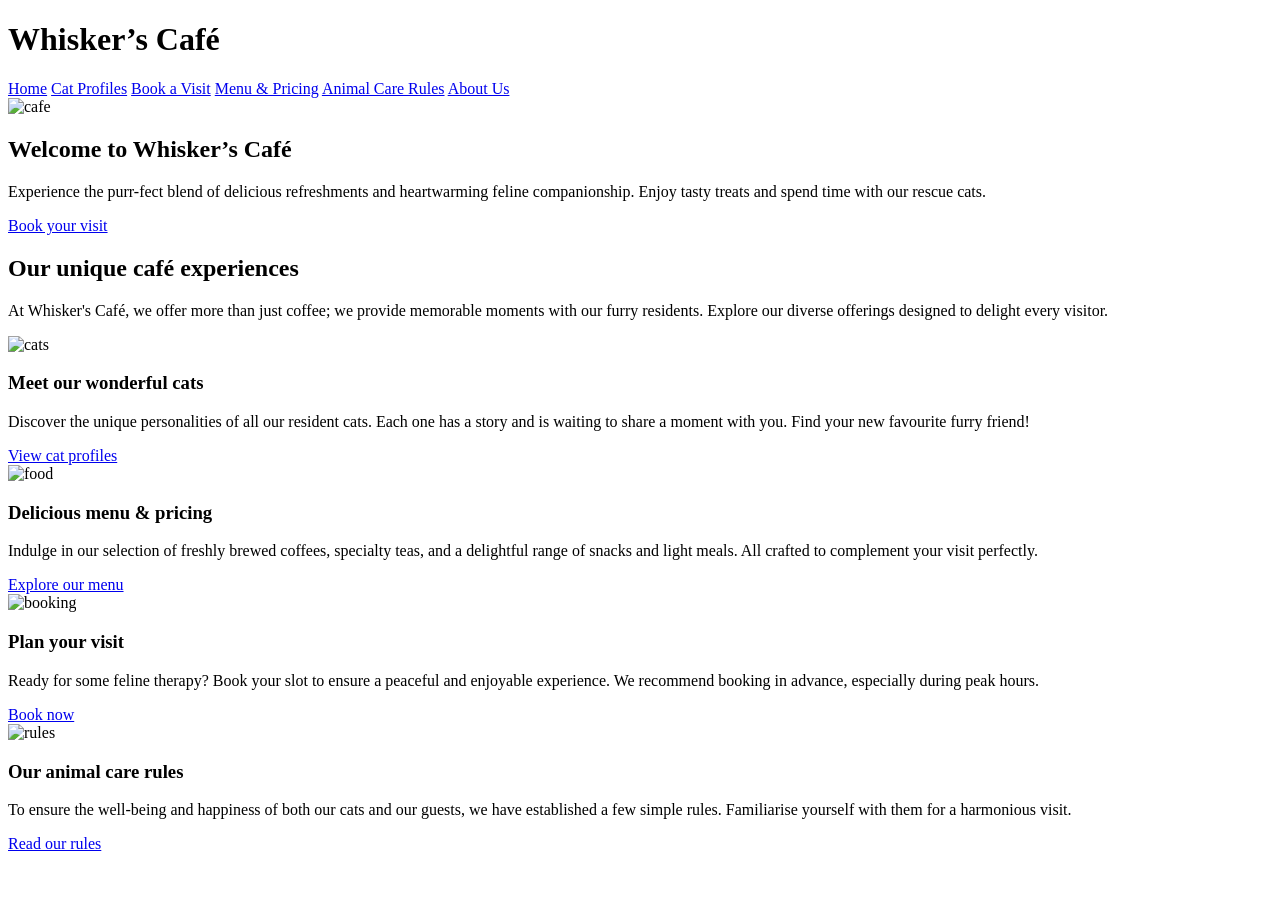
==== index.html @ c4c4ff37 "sadsd" ====
<!DOCTYPE html>
<html lang="en">
<head>
    <meta charset="UTF-8">
    <title>Whisker's cafe</title>
<link rel="stylesheet" href="CSS/styles.css">
</head>




<body>



<header class="header">
    <h1>Whisker’s Café</h1>

    <nav>
        <a href="index.html">Home</a>
        <a href="catprofiles.html">Cat Profiles</a>
        <a href="bookavisit.html">Book a Visit</a>
        <a href="menuandpricing.html">Menu & Pricing</a>
        <a href="animalcarerules.html">Animal Care Rules</a>
        <a href="aboutus.html">About Us</a>
    </nav>
</header>



<!-- HERO -->  

<section class="hero">
    <img src="Assets/HomeAsset11.webp" alt="cafe">

    <div class="hero-text">
        <h2>Welcome to Whisker’s Café</h2>
        <p>
            Experience the purr-fect blend of delicious refreshments and heartwarming feline companionship.
            Enjoy tasty treats and spend time with our rescue cats.
        </p>

        <a href="bookavisit.html" class="btn">Book your visit</a>
    </div>
</section>


<!-- FEATURES -->
<section class="features">
    <h2>Our unique café experiences</h2>
    <p>
        At Whisker's Café, we offer more than just coffee; we provide memorable moments with our furry residents. Explore our diverse offerings designed to delight every visitor.
    </p>

    <div class="cards">

        <div class="card">
            <img src="Assets/HomeAsset1.webp" alt="cats">
            <h3>Meet our wonderful cats</h3>
            <p>Discover the unique personalities of all our resident cats. Each one has a story and is waiting to share a moment with you. Find your new favourite furry friend!

</p>
            <a href="catprofiles.html" class="btn">View cat profiles</a>
        </div>

        <div class="card">
            <img src="Assets/HomeAsset2.jpg" alt="food">
            <h3>Delicious menu & pricing</h3>
            <p>Indulge in our selection of freshly brewed coffees, specialty teas, and a delightful range of snacks and light meals. All crafted to complement your visit perfectly.</p>
            <a href="menuandpricing.html" class="btn">Explore our menu</a>
        </div>

    </div>
</section>

<div class="cards">

    <div class="card">
        <img src="Assets/HomeAsset3.jpeg" alt="booking">
        <h3>Plan your visit</h3>
        <p>
            Ready for some feline therapy? Book your slot to ensure a peaceful and enjoyable experience. We recommend booking in advance, especially during peak hours.
        </p>
        <a href="bookavisit.html" class="btn">Book now</a>
    </div>

    <div class="card">
        <img src="Assets/HomeAsset4.jpg" alt="rules">
        <h3>Our animal care rules</h3>
        <p>
            To ensure the well-being and happiness of both our cats and our guests, we have established a few simple rules. Familiarise yourself with them for a harmonious visit.
        </p>
        <a href="animalcarerules.html" class="btn">Read our rules</a>
    </div>

</div>


<script>
    const links = document.querySelectorAll("nav a");
    const currentPage = window.location.pathname.split("/").pop();

    links.forEach(link => {
        if (link.getAttribute("href") === currentPage) {
            link.classList.add("active");
        }
    });
</script>



</body>
</html>
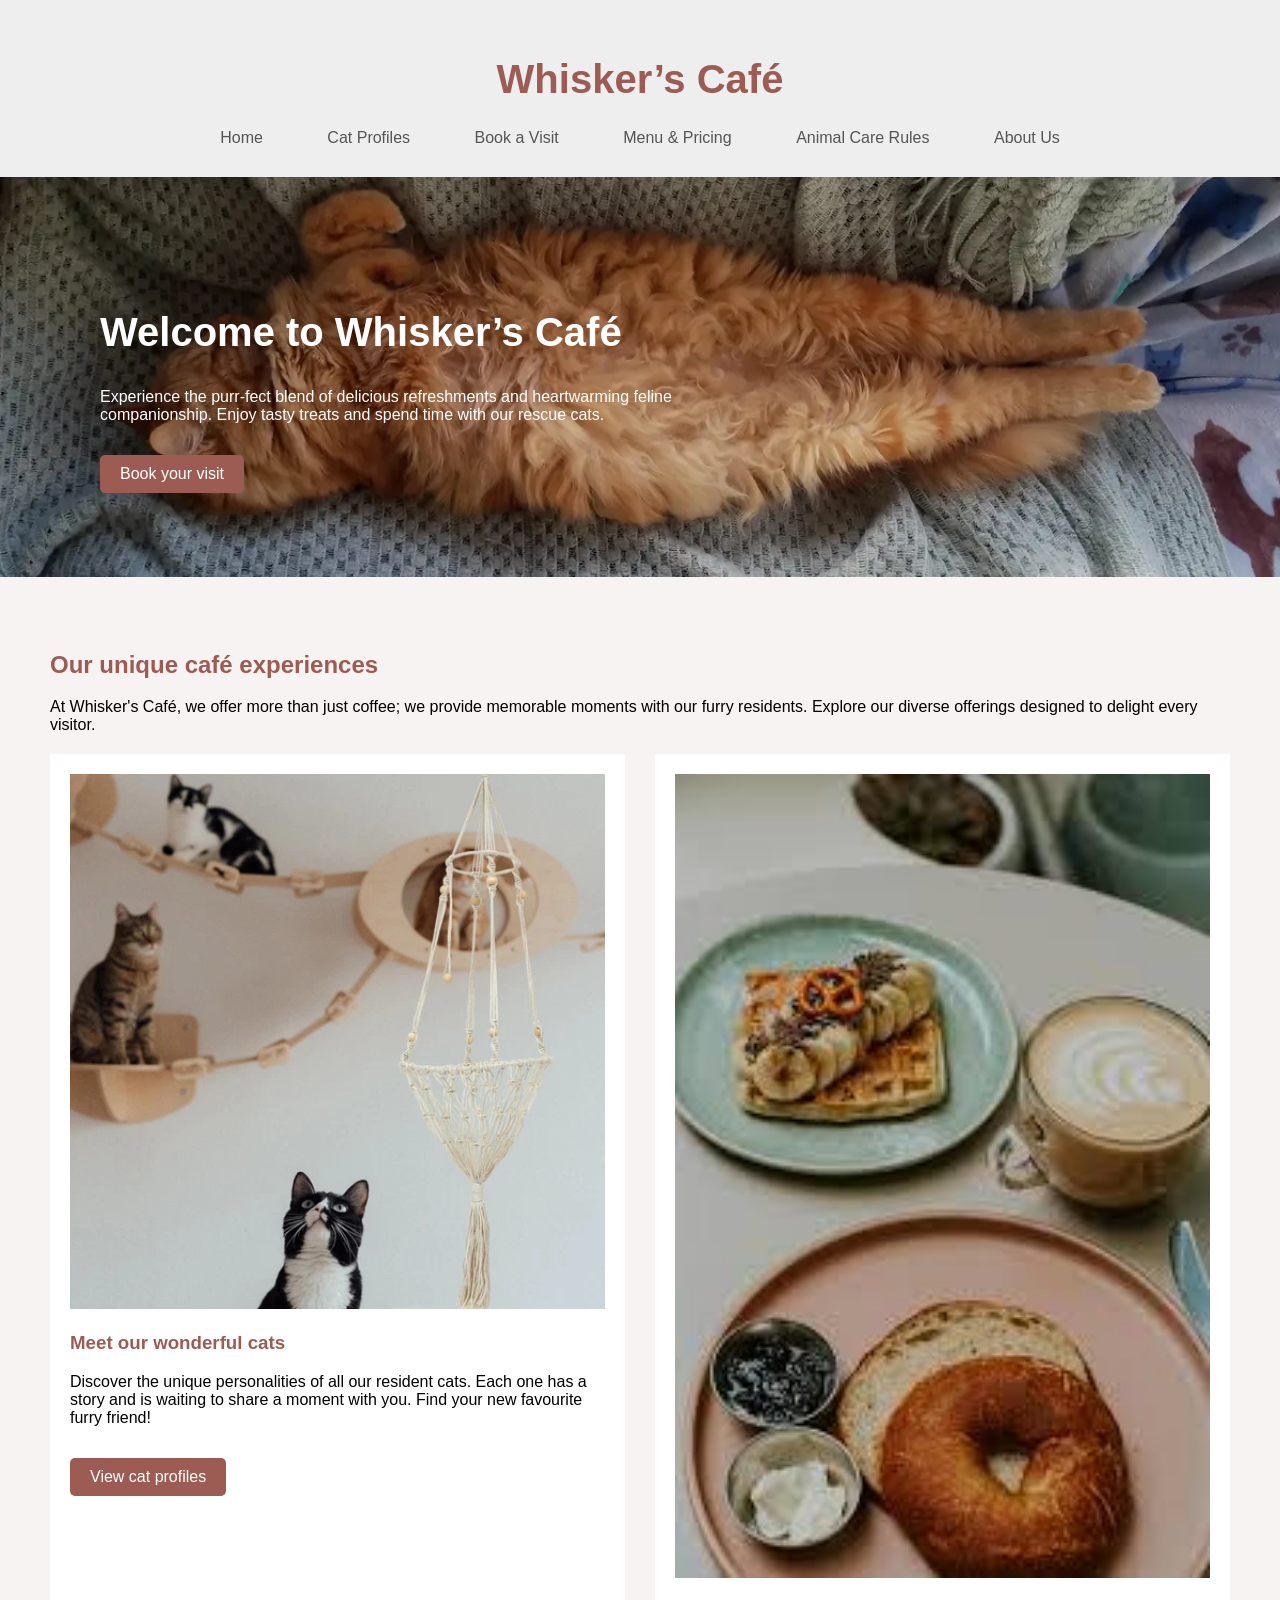
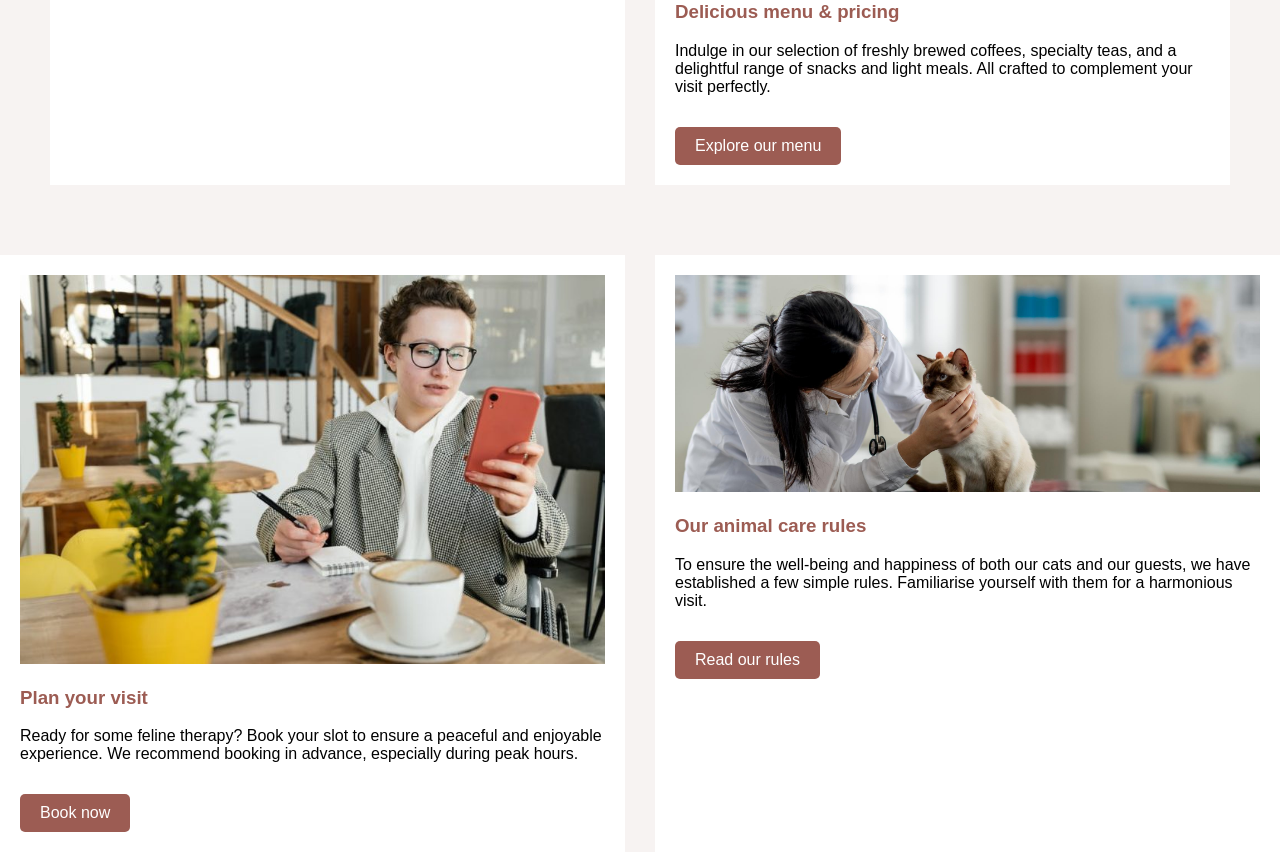
==== commit 956ab432: "CSS BETTER WORK" ====
--- a/index.html
+++ b/index.html
@@ -2,8 +2,8 @@
 <html lang="en">
 <head>
     <meta charset="UTF-8">
-    <title>Whisker's cafe</title>
-<link rel="stylesheet" href="CSS/styles.css">
+    <title>Whisker's Café</title>
+<link rel="stylesheet" href="../CSS/style.css">
 </head>
 
 
@@ -12,26 +12,27 @@
 <body>
 
 
-
+<!-- HEADER -->
 <header class="header">
-    <h1>Whisker’s Café</h1>
+        <h1>Whisker’s Café</h1>
+    </div>
 
     <nav>
-        <a href="index.html">Home</a>
-        <a href="catprofiles.html">Cat Profiles</a>
-        <a href="bookavisit.html">Book a Visit</a>
-        <a href="menuandpricing.html">Menu & Pricing</a>
-        <a href="animalcarerules.html">Animal Care Rules</a>
-        <a href="aboutus.html">About Us</a>
+        <a href="Homepage.html">Home</a>
+        <a href="CatProfiles.html">Cat Profiles</a>
+        <a href="BookAVisit.html">Book a Visit</a>
+        <a href="MenuAndPricing.html">Menu & Pricing</a>
+        <a href="AnimalCareRules.html">Animal Care Rules</a>
+        <a href="AboutUs.html">About Us</a>
     </nav>
+    
 </header>
-
 
 
 <!-- HERO -->  
 
 <section class="hero">
-    <img src="Assets/HomeAsset11.webp" alt="cafe">
+    <img src="../Assets/HomeAsset11.webp" alt="cafe">
 
     <div class="hero-text">
         <h2>Welcome to Whisker’s Café</h2>
@@ -40,7 +41,7 @@
             Enjoy tasty treats and spend time with our rescue cats.
         </p>
 
-        <a href="bookavisit.html" class="btn">Book your visit</a>
+        <a href="BookAVisit.html" class="btn">Book your visit</a>
     </div>
 </section>
 
@@ -55,19 +56,19 @@
     <div class="cards">
 
         <div class="card">
-            <img src="Assets/HomeAsset1.webp" alt="cats">
+            <img src="../Assets/HomeAsset1.webp" alt="cats">
             <h3>Meet our wonderful cats</h3>
             <p>Discover the unique personalities of all our resident cats. Each one has a story and is waiting to share a moment with you. Find your new favourite furry friend!
 
 </p>
-            <a href="catprofiles.html" class="btn">View cat profiles</a>
+            <a href="CatProfiles.html" class="btn">View cat profiles</a>
         </div>
 
         <div class="card">
-            <img src="Assets/HomeAsset2.jpg" alt="food">
+            <img src="../Assets/HomeAsset2.jpg" alt="food">
             <h3>Delicious menu & pricing</h3>
             <p>Indulge in our selection of freshly brewed coffees, specialty teas, and a delightful range of snacks and light meals. All crafted to complement your visit perfectly.</p>
-            <a href="menuandpricing.html" class="btn">Explore our menu</a>
+            <a href="MenuAndPricing.html" class="btn">Explore our menu</a>
         </div>
 
     </div>
@@ -76,24 +77,28 @@
 <div class="cards">
 
     <div class="card">
-        <img src="Assets/HomeAsset3.jpeg" alt="booking">
+        <img src="../Assets/HomeAsset3.jpeg" alt="booking">
         <h3>Plan your visit</h3>
         <p>
             Ready for some feline therapy? Book your slot to ensure a peaceful and enjoyable experience. We recommend booking in advance, especially during peak hours.
         </p>
-        <a href="bookavisit.html" class="btn">Book now</a>
+        <a href="BookAVisit.html" class="btn">Book now</a>
     </div>
 
     <div class="card">
-        <img src="Assets/HomeAsset4.jpg" alt="rules">
+        <img src="../Assets/HomeAsset4.jpg" alt="rules">
         <h3>Our animal care rules</h3>
         <p>
             To ensure the well-being and happiness of both our cats and our guests, we have established a few simple rules. Familiarise yourself with them for a harmonious visit.
         </p>
-        <a href="animalcarerules.html" class="btn">Read our rules</a>
+        <a href="AnimalCareRules.html" class="btn">Read our rules</a>
     </div>
 
 </div>
+
+
+</body>
+</html>
 
 
 <script>
@@ -106,10 +111,3 @@
         }
     });
 </script>
-
-
-
-</body>
-</html>
-
-
--- a/CSS/style.css
+++ b/CSS/style.css
@@ -0,0 +1,576 @@
+
+
+body {
+    margin: 0;
+    font-family: Arial, sans-serif;
+    background: #f7f3f2;
+}
+
+/* HEADER */
+.header {
+    text-align: center;
+    padding: 30px;
+    background: #eee;
+}
+
+.logo {
+    display: flex;
+    justify-content: center;
+    align-items: center;
+    gap: 15px;
+}
+
+.logo img {
+    width: 60px;
+}
+
+.header h1 {
+    color: #9c5c53;
+    font-size: 40px;
+}
+
+nav {
+    margin-top: 20px;
+}
+
+nav a {
+    margin: 0 15px;
+    text-decoration: none;
+    color: #555;
+    padding: 8px 15px;
+}
+
+nav a.active,
+nav a:hover {
+    background: #9c5c53;
+    color: white;
+    border-radius: 5px;
+}
+
+/* HERO */
+.hero {
+    position: relative;
+}
+
+.hero img {
+    width: 100%;
+    height: 400px;
+    object-fit: cover;
+}
+
+.hero-text {
+    position: absolute;
+    top: 100px;
+    left: 100px;
+    color: white;
+    max-width: 600px;
+}
+
+.hero-text h2 {
+    font-size: 40px;
+}
+
+.hero-text p {
+    margin-top: 10px;
+}
+
+.btn {
+    display: inline-block;
+    margin-top: 15px;
+    background: #9c5c53;
+    color: white;
+    padding: 10px 20px;
+    text-decoration: none;
+    border-radius: 5px;
+}
+
+/* FEATURES */
+.features {
+    padding: 50px;
+}
+
+.features h2 {
+    color: #9c5c53;
+}
+
+.cards {
+    display: flex;
+    gap: 30px;
+    margin-top: 20px;
+}
+
+.card {
+    background: white;
+    padding: 15px;
+    width: 50%;
+}
+
+.card img {
+    width: 100%;
+}
+
+.card h3 {
+    color: #9c5c53;
+}
+
+
+
+.hero img {
+    opacity: 1;  /* 0 = invisible, 1 = normal */
+}
+
+
+.cards {
+    display: flex;
+    gap: 30px;
+    margin-top: 20px;
+}
+
+.card {
+    width: 50%;
+    background: white;
+    padding: 20px;
+}
+
+/* THIS ADDS SPACE BETWEEN ROWS */
+.cards + .cards {
+    margin-top: 40px;
+}
+
+
+
+/* INTRO SECTION */
+.intro {
+    text-align: center;
+    padding: 60px 20px;
+}
+
+.intro h2 {
+    color: #9c5c53;
+    font-size: 40px;
+}
+
+.intro p {
+    max-width: 700px;
+    margin: auto;
+}
+
+/* CAT ROWS */
+.cat-row {
+    display: flex;
+    align-items: center;
+    padding: 50px;
+    gap: 40px;
+}
+
+.cat-row img {
+    width: 50%;
+    height: 400px;
+    object-fit: cover;
+}
+
+.cat-text {
+    width: 50%;
+}
+
+.cat-text h3 {
+    color: #9c5c53;
+    font-size: 30px;
+}
+
+.cat-text p {
+    margin-top: 10px;
+}
+
+/* REVERSE LAYOUT */
+.cat-row.reverse {
+    flex-direction: row-reverse;
+}
+
+
+
+/* BOOKING HERO */
+.booking-hero {
+    text-align: center;
+    padding: 80px 20px;
+    background: #9c5c53;
+    color: white;
+}
+
+.booking-hero h2 {
+    font-size: 45px;
+}
+
+.booking-hero p {
+    max-width: 600px;
+    margin: 20px auto;
+}
+
+/* LIGHT BUTTON */
+.light-btn {
+    background: white;
+    color: #9c5c53;
+}
+
+/* WHY VISIT */
+.why-visit {
+    padding: 60px 50px;
+    text-align: center;
+}
+
+.why-visit h2 {
+    color: #9c5c53;
+    font-size: 40px;
+}
+
+.visit-cards {
+    display: flex;
+    gap: 30px;
+    margin-top: 40px;
+}
+
+.visit-card {
+    width: 33%;
+    text-align: left;
+}
+
+/* INFO SECTION */
+.info {
+    background: #eee;
+    padding: 60px;
+    text-align: center;
+}
+
+.info h2 {
+    color: #9c5c53;
+}
+
+
+/* EXTRA INFO SECTION */
+.extra-info {
+    padding: 60px 100px;
+}
+
+.info-block {
+    margin-bottom: 50px;
+}
+
+.info-block h3 {
+    color: #9c5c53;
+    font-size: 28px;
+}
+
+.info-block p {
+    max-width: 700px;
+    margin: 15px 0;
+}
+
+
+.extra-info {
+    width: 70%;
+    margin: auto;
+}
+
+
+
+
+
+/* MENU INTRO */
+.menu-intro {
+    text-align: center;
+    padding: 60px 20px;
+}
+
+.menu-intro h2 {
+    color: #9c5c53;
+    font-size: 40px;
+}
+
+/* MENU SECTION */
+.menu-section {
+    width: 60%;
+    margin: auto;
+    padding: 40px 0;
+    text-align: center;
+}
+
+.menu-section h2 {
+    color: #9c5c53;
+}
+
+/* TABLE STYLE */
+table {
+    width: 100%;
+    margin: 30px 0;
+    border-collapse: collapse;
+}
+
+th {
+    background: #9c5c53;
+    color: white;
+    padding: 10px;
+    text-align: left;
+}
+
+td {
+    padding: 10px;
+    border-bottom: 1px solid #ccc;
+}
+
+.ready {
+    background: #9c5c53;
+    color: white;
+    text-align: center;
+    padding: 100px 20px;
+}
+
+.ready h2 {
+    font-size: 50px;
+    margin-bottom: 20px;
+}
+
+.ready p {
+    max-width: 600px;
+    margin: 0 auto 20px auto;
+    font-size: 16px;
+}
+
+
+
+/* BUTTON STYLE */
+.light-btn {
+    background: white;
+    color: #9c5c53;
+    padding: 10px 20px;
+    text-decoration: none;
+    border-radius: 5px;
+}
+
+
+.light-btn:hover {
+    background: #f3e1de;
+}
+
+
+/* RULES INTRO */
+.rules-intro {
+    text-align: center;
+    padding: 60px 20px;
+}
+
+
+.rules-intro h2 {
+    color: #9c5c53;
+    font-size: 40px;
+}
+
+/* HEADER */
+.rules-header {
+    padding: 40px 20px;
+    text-align: center;
+}
+
+.rules-header h2 {
+    color: #9c5c53;
+}
+
+.rules-container {
+    padding: 50px 0;
+}
+
+/* CENTER CONTENT (IMPORTANT) */
+.rules-wrapper {
+    width: 80%;
+    margin: auto;
+    display: flex;
+    gap: 60px;
+}
+
+/* TWO COLUMNS */
+.rules-column {
+    width: 50%;
+}
+
+/* EACH RULE */
+.rule {
+    position: relative;
+    margin-bottom: 30px;
+    padding-bottom: 20px;
+    border-bottom: 1px solid #ccc;
+}
+
+/* TEXT STYLE */
+.rule h3 {
+    color: #9c5c53;
+    font-size: 20px;
+}
+.rule p {
+    font-size: 14px;
+    margin-top: 8px;
+}
+/* ARROW ICON */
+.arrow {
+    position: absolute;
+    right: 0;
+    top: 0;
+    background: #9c5c53;
+    color: white;
+    width: 28px;
+    height: 28px;
+    border-radius: 50%;
+    text-align: center;
+    line-height: 28px;
+    font-size: 12px;
+}
+
+.rules-column {
+    width: 50%;
+}
+
+/* EACH RULE */
+.rule {
+    position: relative;
+    margin-bottom: 30px;
+    padding-bottom: 20px;
+    border-bottom: 1px solid #ccc;
+}
+
+.rule h3 {
+    color: #9c5c53;
+    font-size: 20px;
+}
+
+.rule p {
+    font-size: 14px;
+    margin-top: 8px;
+}
+
+.arrow {
+    position: absolute;
+    right: 0;
+    top: 0;
+    background: #9c5c53;
+    color: white;
+    width: 28px;
+    height: 28px;
+    border-radius: 50%;
+    text-align: center;
+    line-height: 28px;
+    font-size: 12px;
+}
+
+.rule:hover {
+    background: #f3e1de;
+}
+
+
+/* ABOUT INTRO */
+.about-intro {
+    text-align: center;
+    padding: 60px 20px;
+}
+
+.about-intro h2 {
+    color: #9c5c53;
+    font-size: 40px;
+}
+
+/* ROWS */
+
+.about-row {
+    display: flex !important;   /* forces layout */
+    align-items: center;
+    width: 100%;
+}
+
+.about-row img {
+    width: 50%;
+    height: 400px;
+    object-fit: cover;
+}
+
+.about-text {
+    width: 50%;
+    padding: 50px;
+}
+
+.about-bottom {
+    background: #b77d73;
+    color: white;
+    text-align: center;
+    padding: 100px 20px;
+}
+
+/* FIX QUOTE TEXT */
+.about-bottom p {
+    font-size: 28px;
+    max-width: 800px;
+    margin: auto;
+    line-height: 1.6;
+    font-weight: 500;
+}
+
+/* FIX SMALL TEXT */
+.about-bottom small {
+    display: block;
+    margin-top: 20px;
+    font-size: 14px;
+    color: #f5f5f5;
+}
+
+
+.about-bottom p {
+    color: white;
+}
+
+
+.about-row.reverse {
+    flex-direction: row-reverse;
+}
+
+
+/* TEXT STYLE */
+.about-text h3 {
+    color: #9c5c53;
+    font-size: 30px;
+}
+
+.about-text p {
+    margin: 20px 0;
+}
+
+/* BOTTOM SECTION */
+.rules-bottom {
+    background: #b77d73;
+    color: white;
+    text-align: center;
+    padding: 100px 20px;
+}
+
+/* FIX HEADING */
+.rules-bottom h2 {
+    font-size: 42px;
+    margin-bottom: 15px;
+    color: white;   /* IMPORTANT */
+}
+
+/* FIX PARAGRAPH */
+.rules-bottom p {
+    max-width: 650px;
+    margin: 0 auto 20px auto;
+    color: #f5f5f5;   /* lighter readable text */
+    line-height: 1.6;
+}
+
+/* BUTTON */
+.rules-bottom .btn {
+    display: inline-block;
+    background: white;
+    color: #b77d73;
+    padding: 10px 20px;
+    border-radius: 5px;
+
+}
+
+
+
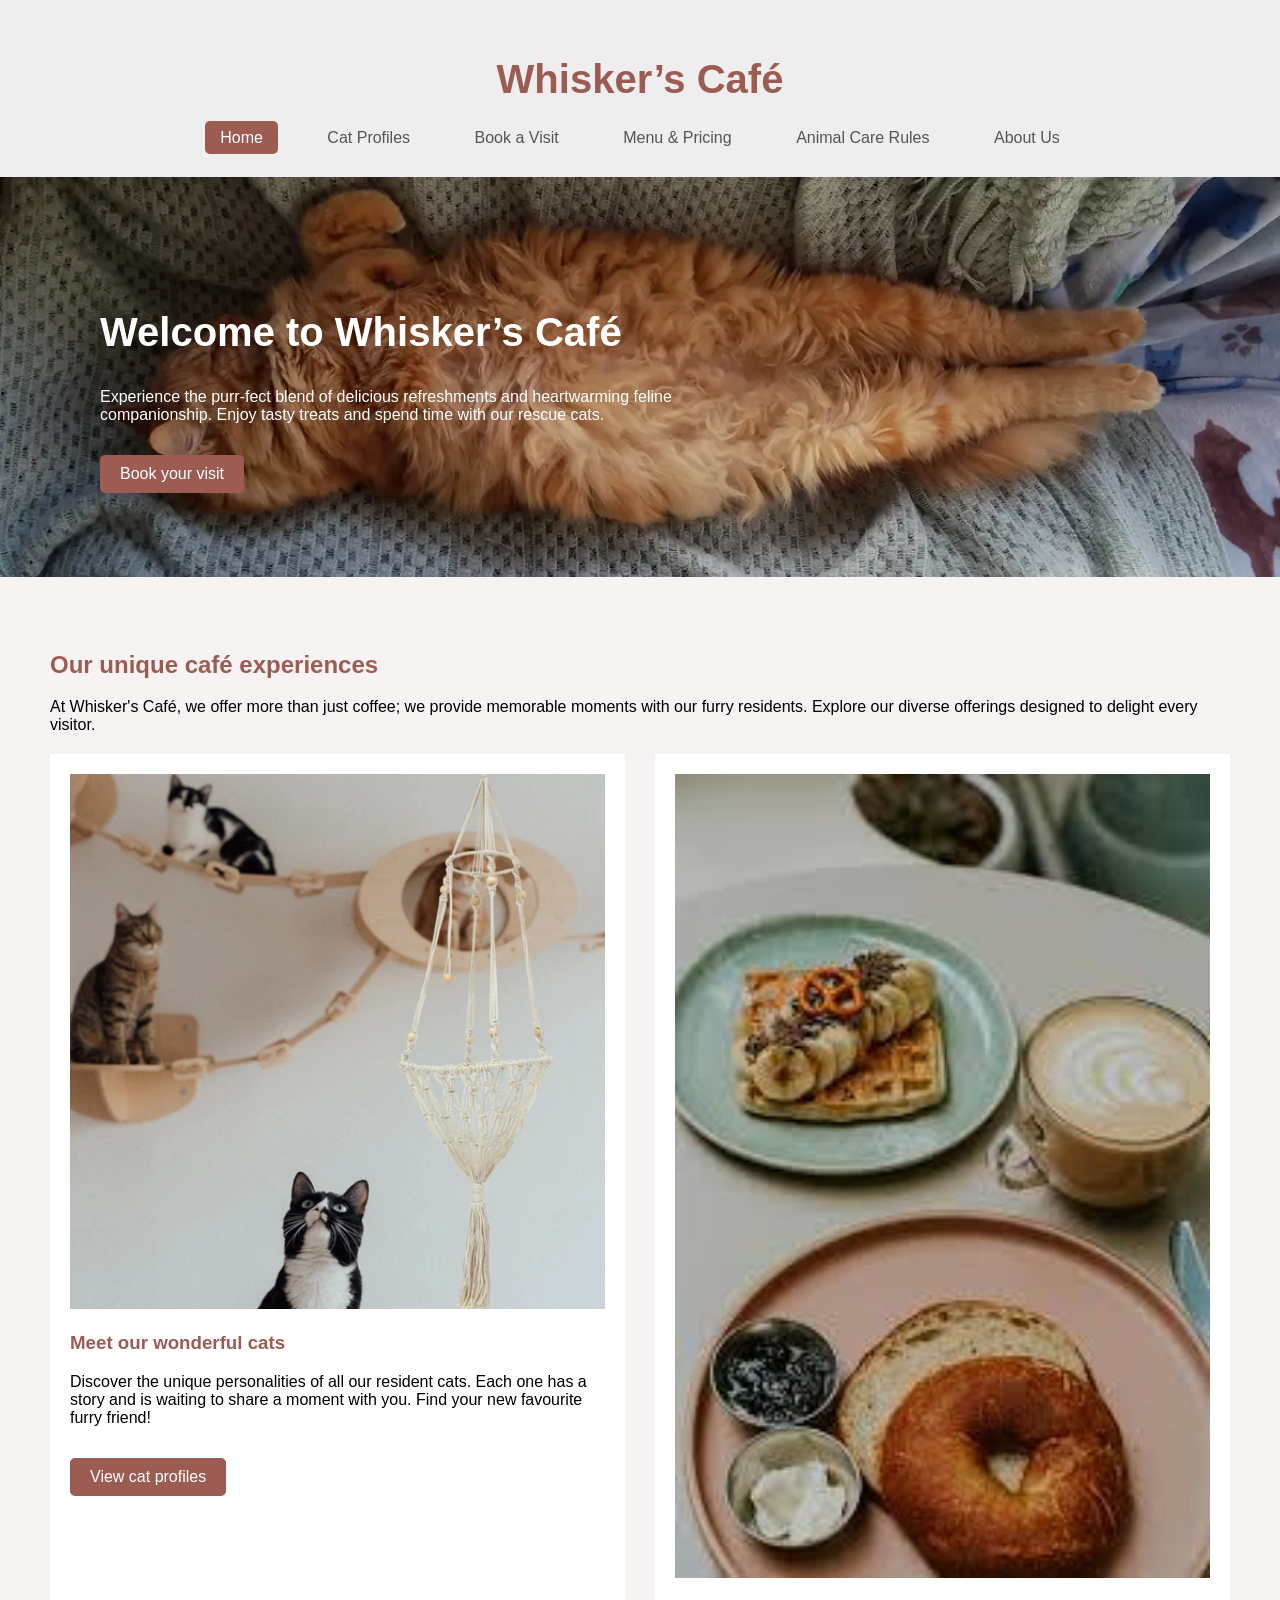
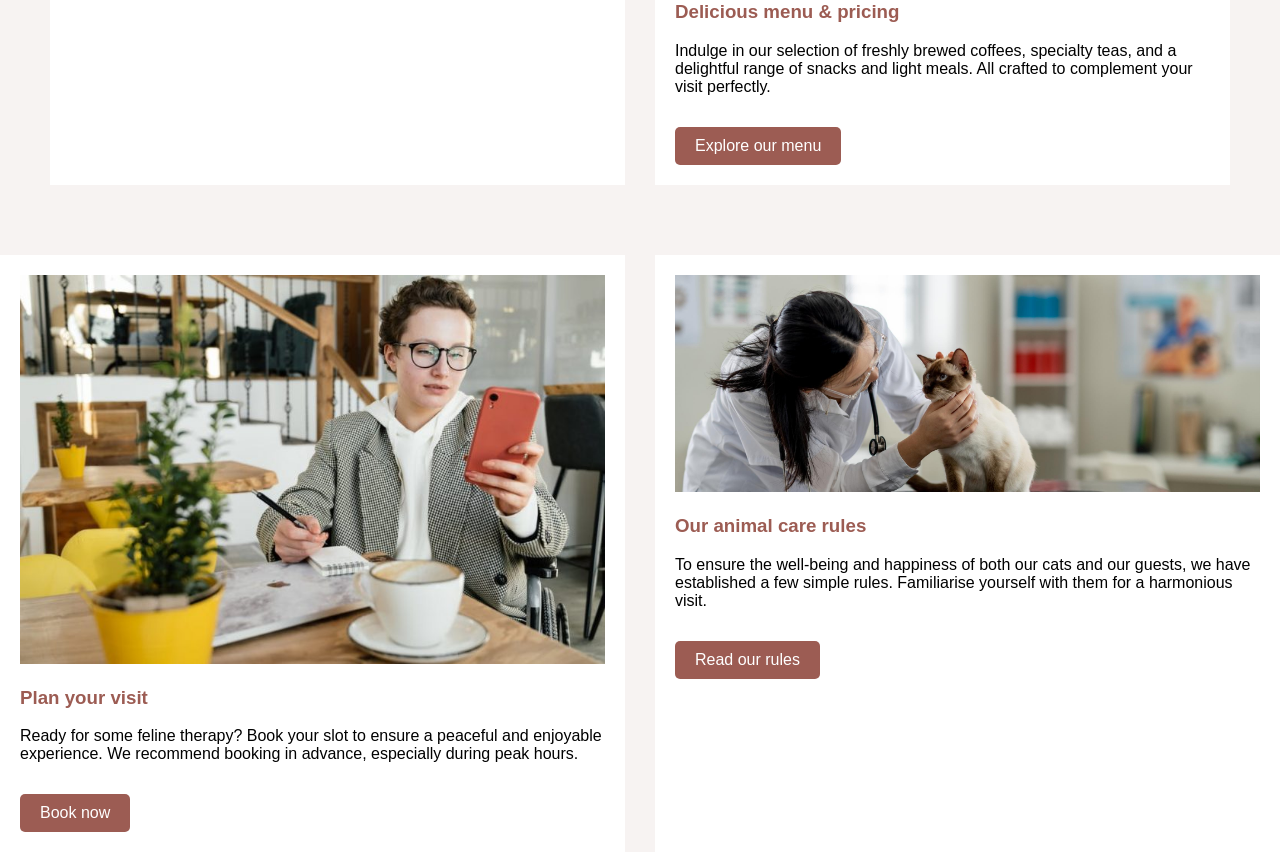
==== commit 9290f8cd: "Change" ====
--- a/index.html
+++ b/index.html
@@ -2,8 +2,8 @@
 <html lang="en">
 <head>
     <meta charset="UTF-8">
-    <title>Whisker's Café</title>
-<link rel="stylesheet" href="../CSS/style.css">
+    <title>Whisker's cafe</title>
+<link rel="stylesheet" href="./CSS/style.css">
 </head>
 
 
@@ -12,27 +12,26 @@
 <body>
 
 
-<!-- HEADER -->
+
 <header class="header">
-        <h1>Whisker’s Café</h1>
-    </div>
+    <h1>Whisker’s Café</h1>
 
     <nav>
-        <a href="Homepage.html">Home</a>
-        <a href="CatProfiles.html">Cat Profiles</a>
-        <a href="BookAVisit.html">Book a Visit</a>
-        <a href="MenuAndPricing.html">Menu & Pricing</a>
-        <a href="AnimalCareRules.html">Animal Care Rules</a>
-        <a href="AboutUs.html">About Us</a>
+        <a href="index.html">Home</a>
+        <a href="catprofiles.html">Cat Profiles</a>
+        <a href="bookavisit.html">Book a Visit</a>
+        <a href="menuandpricing.html">Menu & Pricing</a>
+        <a href="animalcarerules.html">Animal Care Rules</a>
+        <a href="aboutus.html">About Us</a>
     </nav>
-    
 </header>
+
 
 
 <!-- HERO -->  
 
 <section class="hero">
-    <img src="../Assets/HomeAsset11.webp" alt="cafe">
+    <img src="Assets/HomeAsset11.webp" alt="cafe">
 
     <div class="hero-text">
         <h2>Welcome to Whisker’s Café</h2>
@@ -41,7 +40,7 @@
             Enjoy tasty treats and spend time with our rescue cats.
         </p>
 
-        <a href="BookAVisit.html" class="btn">Book your visit</a>
+        <a href="bookavisit.html" class="btn">Book your visit</a>
     </div>
 </section>
 
@@ -56,19 +55,19 @@
     <div class="cards">
 
         <div class="card">
-            <img src="../Assets/HomeAsset1.webp" alt="cats">
+            <img src="Assets/HomeAsset1.webp" alt="cats">
             <h3>Meet our wonderful cats</h3>
             <p>Discover the unique personalities of all our resident cats. Each one has a story and is waiting to share a moment with you. Find your new favourite furry friend!
 
 </p>
-            <a href="CatProfiles.html" class="btn">View cat profiles</a>
+            <a href="catprofiles.html" class="btn">View cat profiles</a>
         </div>
 
         <div class="card">
-            <img src="../Assets/HomeAsset2.jpg" alt="food">
+            <img src="Assets/HomeAsset2.jpg" alt="food">
             <h3>Delicious menu & pricing</h3>
             <p>Indulge in our selection of freshly brewed coffees, specialty teas, and a delightful range of snacks and light meals. All crafted to complement your visit perfectly.</p>
-            <a href="MenuAndPricing.html" class="btn">Explore our menu</a>
+            <a href="menuandpricing.html" class="btn">Explore our menu</a>
         </div>
 
     </div>
@@ -77,28 +76,24 @@
 <div class="cards">
 
     <div class="card">
-        <img src="../Assets/HomeAsset3.jpeg" alt="booking">
+        <img src="Assets/HomeAsset3.jpeg" alt="booking">
         <h3>Plan your visit</h3>
         <p>
             Ready for some feline therapy? Book your slot to ensure a peaceful and enjoyable experience. We recommend booking in advance, especially during peak hours.
         </p>
-        <a href="BookAVisit.html" class="btn">Book now</a>
+        <a href="bookavisit.html" class="btn">Book now</a>
     </div>
 
     <div class="card">
-        <img src="../Assets/HomeAsset4.jpg" alt="rules">
+        <img src="Assets/HomeAsset4.jpg" alt="rules">
         <h3>Our animal care rules</h3>
         <p>
             To ensure the well-being and happiness of both our cats and our guests, we have established a few simple rules. Familiarise yourself with them for a harmonious visit.
         </p>
-        <a href="AnimalCareRules.html" class="btn">Read our rules</a>
+        <a href="animalcarerules.html" class="btn">Read our rules</a>
     </div>
 
 </div>
-
-
-</body>
-</html>
 
 
 <script>
@@ -111,3 +106,10 @@
         }
     });
 </script>
+
+
+
+</body>
+</html>
+
+
